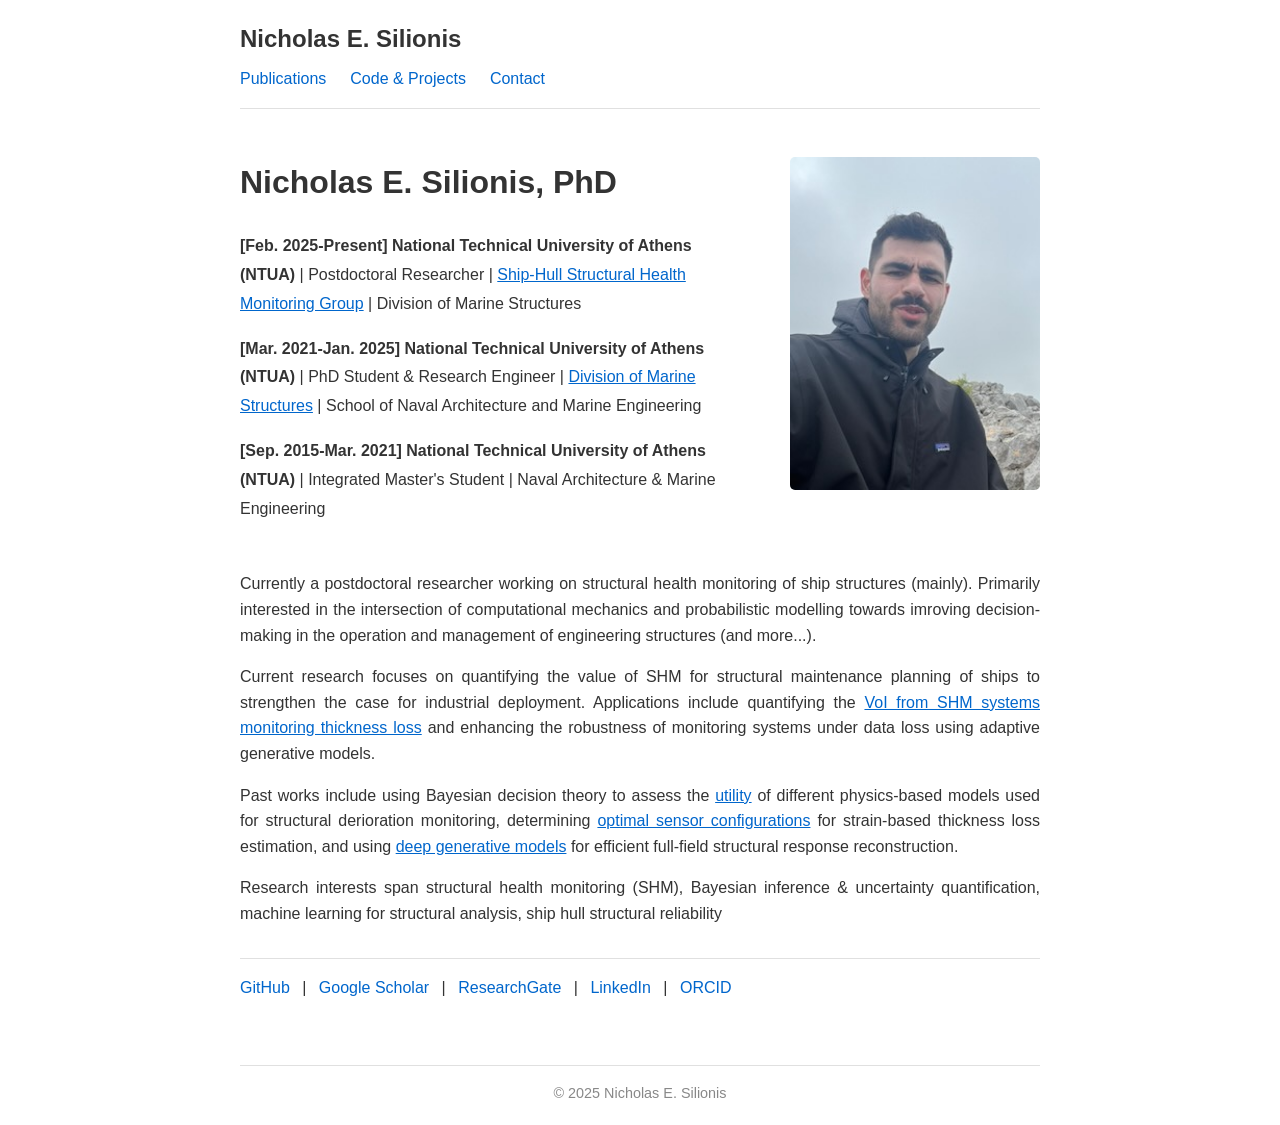
==== index.html @ ab1dcdb2 "Update timeline section and adjust layout for improved readability" ====
<!DOCTYPE html>
<html lang="en">
<head>
    <meta charset="UTF-8">
    <meta name="viewport" content="width=device-width, initial-scale=1.0">
    <title>Nicholas E. Silionis, PhD</title>
    <link rel="stylesheet" href="style.css">
</head>
<body>
    <div class="container">
        <header>
            <h1 class="site-title"><a href="./index.html">Nicholas E. Silionis</a></h1>
            <nav>
                <ul>
                    <li><a href="./publications.html">Publications</a></li>
                    <li><a href="./code.html">Code & Projects</a></li>
                    <li><a href="./contact.html">Contact</a></li>
                </ul>
            </nav>
        </header>

        <main>
            <div style="display: grid; grid-template-columns: 1fr 250px; gap: 3rem; margin-bottom: 2rem;">
                <div>
                    <h1 style="margin-top: 0;">Nicholas E. Silionis, PhD</h1>
                    
                    <section class="timeline">
                        <p><strong>[Feb. 2025-Present] National Technical University of Athens (NTUA)</strong> | Postdoctoral Researcher | <a href="https://www.naval.ntua.gr/en/" target="_blank">Ship-Hull Structural Health Monitoring Group</a> | Division of Marine Structures</p>

                        <p><strong>[Mar. 2021-Jan. 2025] National Technical University of Athens (NTUA)</strong> | PhD Student & Research Engineer | <a href="https://www.naval.ntua.gr/en/" target="_blank">Division of Marine Structures</a> | School of Naval Architecture and Marine Engineering</p>

                        <p><strong>[Sep. 2015-Mar. 2021] National Technical University of Athens (NTUA)</strong> | Integrated Master's Student | Naval Architecture & Marine Engineering</p>
                    </section>
                </div>
                
                <div>
                    <img src="images/prof_pic.jpeg" alt="Nicholas E. Silionis" style="width: 100%; border-radius: 5px; margin-top: 0;">
                </div>
            </div>

            <section class="bio">

            <section class="bio">
                <p>Currently a postdoctoral researcher working on structural health monitoring of ship structures (mainly). Primarily interested in the intersection of computational mechanics and probabilistic modelling towards imroving decision-making in the operation and management of engineering structures (and more...).</p>

                <p>Current research focuses on quantifying the value of SHM for structural maintenance planning of ships to strengthen the case for industrial deployment. Applications include quantifying the <a href="https://arxiv.org/abs/2505.07427" target="_blank">VoI from SHM systems monitoring thickness loss</a> and enhancing the robustness of monitoring systems under data loss using adaptive generative models.</p>
                    
                <p>Past works include using Bayesian decision theory to assess the <a href="https://arxiv.org/abs/2403.02024" target="_blank">utility</a> of different physics-based models used for structural derioration monitoring, determining <a href="https://doi.org/10.1016/j.marstruc.2023.103524" target="_blank">optimal sensor configurations</a> for strain-based thickness loss estimation, and using <a href="https://arxiv.org/abs/2302.08329" target="_blank">deep generative models</a> for efficient full-field structural response reconstruction.</p>
                
                <p>Research interests span structural health monitoring (SHM), Bayesian inference & uncertainty quantification, machine learning for structural analysis, ship hull structural reliability</p>
            </section>

            <section class="links">
                <p>
                    <a href="https://github.com/nsilionis" target="_blank">GitHub</a> |
                    <a href="https://scholar.google.com/citations?user=68Y6lOkAAAAJ&hl=en" target="_blank">Google Scholar</a> |
                    <a href="https://www.researchgate.net/profile/Nicholas-Silionis" target="_blank">ResearchGate</a> |
                    <a href="https://www.linkedin.com/in/nicholas-silionis/" target="_blank">LinkedIn</a> |
                    <a href="https://orcid.org/0000-0003-4139-1725" target="_blank">ORCID</a>
                </p>
            </section>
        </main>

        <footer>
            <p>&copy; 2025 Nicholas E. Silionis</p>
        </footer>
    </div>
</body>
</html>
---- style.css ----
/* Reset and base styles */
* {
    margin: 0;
    padding: 0;
    box-sizing: border-box;
}

body {
    font-family: -apple-system, BlinkMacSystemFont, 'Segoe UI', Roboto, 'Helvetica Neue', Arial, sans-serif;
    line-height: 1.6;
    color: #333;
    background-color: #fff;
    padding: 20px;
}

.container {
    max-width: 800px;
    margin: 0 auto;
}

/* Header and navigation */
header {
    margin-bottom: 3rem;
    border-bottom: 1px solid #e0e0e0;
    padding-bottom: 1rem;
}

.site-title {
    font-size: 1.5rem;
    margin-bottom: 0.5rem;
}

.site-title a {
    text-decoration: none;
    color: #333;
}

nav ul {
    list-style: none;
    display: flex;
    gap: 1.5rem;
}

nav a {
    text-decoration: none;
    color: #0066cc;
}

nav a:hover {
    text-decoration: underline;
}

/* Main content */
main h1 {
    font-size: 2rem;
    margin-bottom: 1.5rem;
    font-weight: 600;
}

main h2 {
    font-size: 1.5rem;
    margin-top: 2rem;
    margin-bottom: 1rem;
    font-weight: 600;
}

main h3 {
    font-size: 1.2rem;
    margin-top: 1.5rem;
    margin-bottom: 0.75rem;
    font-weight: 600;
}

/* Timeline section */
.timeline p {
    margin-bottom: 1rem;
    line-height: 1.8;
}

.timeline strong {
    font-weight: 600;
}

/* Bio section */
.bio {
    margin-top: 2rem;
}

.bio p {
    margin-bottom: 1rem;
    text-align: justify;
}

/* Links section */
.links {
    margin-top: 2rem;
    padding-top: 1rem;
    border-top: 1px solid #e0e0e0;
}

.links a {
    color: #0066cc;
    text-decoration: none;
    margin: 0 0.5rem;
}

.links a:hover {
    text-decoration: underline;
}

.links a:first-child {
    margin-left: 0;
}

/* Publications list */
.publication-item {
    margin-bottom: 1.5rem;
    padding-bottom: 1rem;
    line-height: 1.7;
}

.publication-item:not(:last-child) {
    border-bottom: 1px solid #f0f0f0;
}

.pub-authors {
    font-weight: 500;
}

.pub-title {
    font-style: italic;
    margin: 0.25rem 0;
}

.pub-venue {
    color: #666;
}

.pub-link {
    color: #0066cc;
    text-decoration: none;
    font-size: 0.9rem;
}

.pub-link:hover {
    text-decoration: underline;
}

/* Projects/Code section */
.project-item {
    margin-bottom: 2rem;
    padding-bottom: 1.5rem;
}

.project-item:not(:last-child) {
    border-bottom: 1px solid #e0e0e0;
}

.project-title {
    font-size: 1.3rem;
    margin-bottom: 0.5rem;
}

.project-title a {
    color: #333;
    text-decoration: none;
}

.project-title a:hover {
    color: #0066cc;
}

.project-meta {
    color: #666;
    font-size: 0.9rem;
    margin-bottom: 0.5rem;
}

.project-description {
    margin-top: 0.5rem;
    line-height: 1.7;
}

.project-tags {
    margin-top: 0.75rem;
    font-size: 0.85rem;
}

.tag {
    display: inline-block;
    background-color: #f0f0f0;
    padding: 0.2rem 0.6rem;
    margin-right: 0.5rem;
    margin-top: 0.25rem;
    border-radius: 3px;
    color: #555;
}

/* Contact section */
.contact-info {
    line-height: 2;
}

.contact-info p {
    margin-bottom: 0.5rem;
}

/* Footer */
footer {
    margin-top: 4rem;
    padding-top: 1rem;
    border-top: 1px solid #e0e0e0;
    text-align: center;
    color: #888;
    font-size: 0.9rem;
}

/* Links */
a {
    color: #0066cc;
}

a:hover {
    text-decoration: underline;
}

/* Responsive design */
@media (max-width: 600px) {
    body {
        padding: 10px;
    }

    nav ul {
        flex-direction: column;
        gap: 0.5rem;
    }

    main h1 {
        font-size: 1.5rem;
    }
}
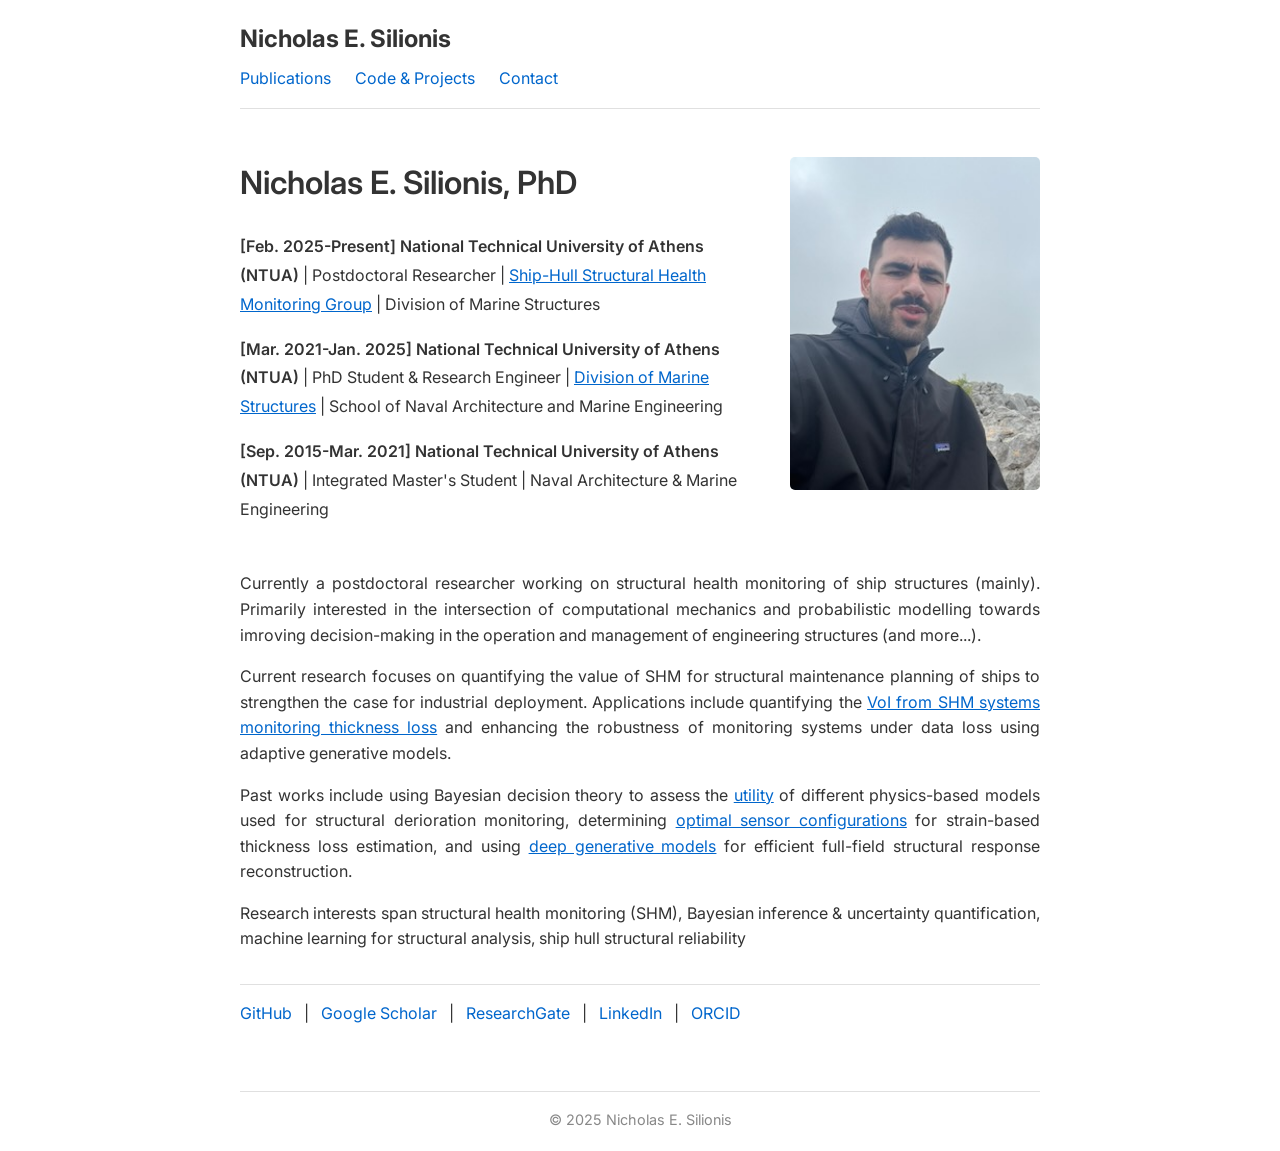
==== commit 619b48b5: "Add Inter font and update styles for improved typography" ====
--- a/index.html
+++ b/index.html
@@ -4,7 +4,11 @@
     <meta charset="UTF-8">
     <meta name="viewport" content="width=device-width, initial-scale=1.0">
     <title>Nicholas E. Silionis, PhD</title>
+    <link rel="preconnect" href="https://fonts.googleapis.com">
+    <link rel="preconnect" href="https://fonts.gstatic.com" crossorigin>
+    <link href="https://fonts.googleapis.com/css2?family=Inter:wght@400;600&display=swap" rel="stylesheet">
     <link rel="stylesheet" href="style.css">
+
 </head>
 <body>
     <div class="container">
--- a/style.css
+++ b/style.css
@@ -6,7 +6,7 @@
 }
 
 body {
-    font-family: -apple-system, BlinkMacSystemFont, 'Segoe UI', Roboto, 'Helvetica Neue', Arial, sans-serif;
+    font-family: 'Inter', -apple-system, BlinkMacSystemFont, sans-serif;
     line-height: 1.6;
     color: #333;
     background-color: #fff;
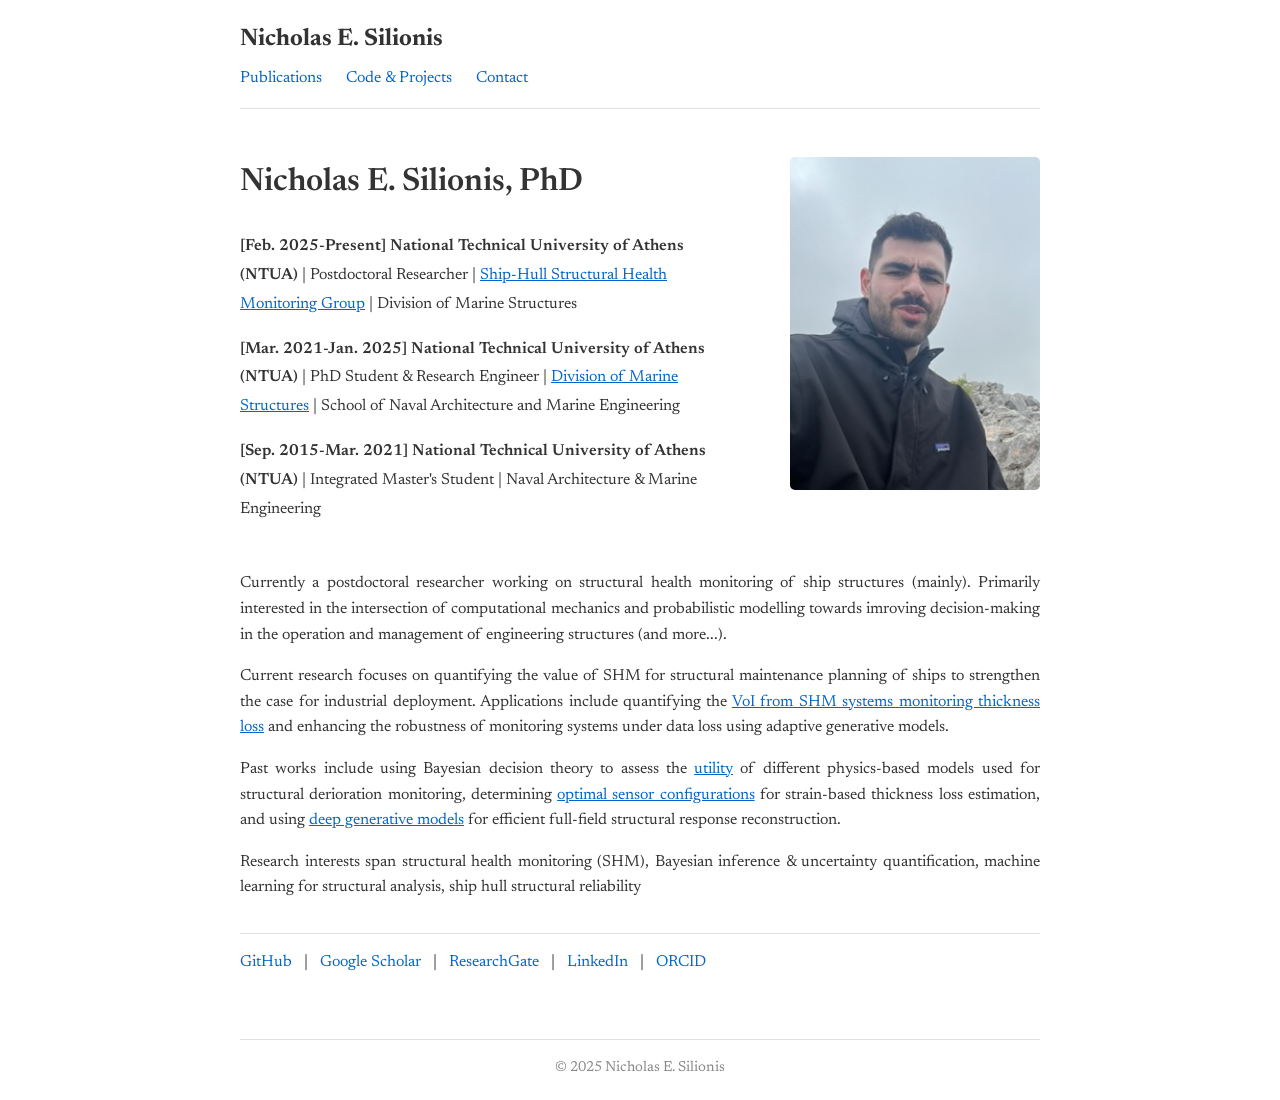
==== commit 6aeb21d4: "Update font to 'Newsreader' for consistency across all pages and adjust body styles for improved rea" ====
--- a/index.html
+++ b/index.html
@@ -6,7 +6,7 @@
     <title>Nicholas E. Silionis, PhD</title>
     <link rel="preconnect" href="https://fonts.googleapis.com">
     <link rel="preconnect" href="https://fonts.gstatic.com" crossorigin>
-    <link href="https://fonts.googleapis.com/css2?family=Inter:wght@400;600&display=swap" rel="stylesheet">
+    <link href="https://fonts.googleapis.com/css2?family=Newsreader:ital,wght@0,400;0,600;1,400&display=swap" rel="stylesheet">
     <link rel="stylesheet" href="style.css">
 
 </head>
--- a/style.css
+++ b/style.css
@@ -6,7 +6,7 @@
 }
 
 body {
-    font-family: 'Inter', -apple-system, BlinkMacSystemFont, sans-serif;
+    font-family: 'Newsreader', Georgia, serif;
     line-height: 1.6;
     color: #333;
     background-color: #fff;
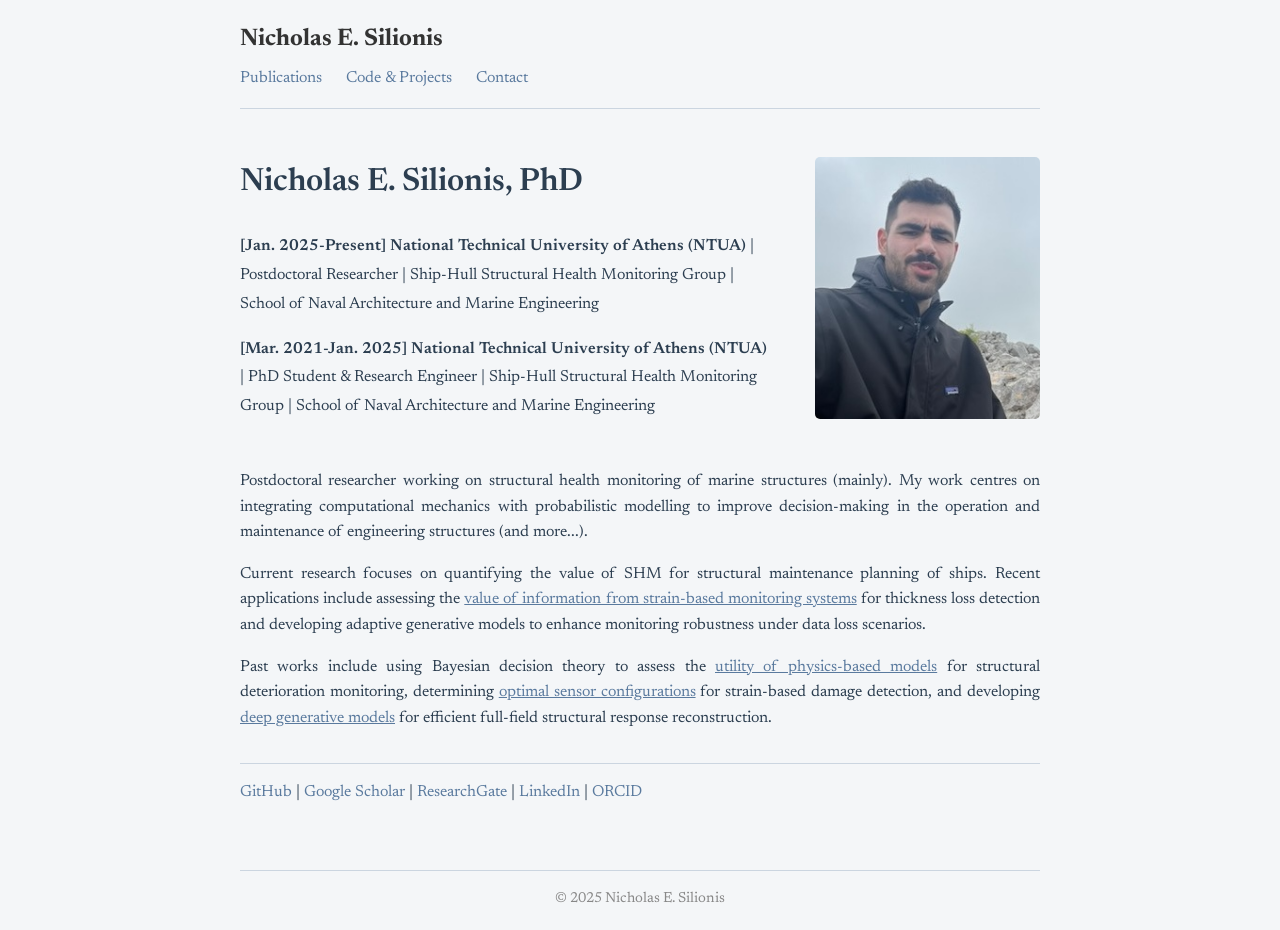
==== commit 6e4bfbb2: "Update timeline and bio sections for clarity and consistency" ====
--- a/index.html
+++ b/index.html
@@ -24,42 +24,36 @@
         </header>
 
         <main>
-            <div style="display: grid; grid-template-columns: 1fr 250px; gap: 3rem; margin-bottom: 2rem;">
+            <div style="display: grid; grid-template-columns: 1fr 225px; gap: 3rem; margin-bottom: 2rem;">
                 <div>
                     <h1 style="margin-top: 0;">Nicholas E. Silionis, PhD</h1>
                     
                     <section class="timeline">
-                        <p><strong>[Feb. 2025-Present] National Technical University of Athens (NTUA)</strong> | Postdoctoral Researcher | <a href="https://www.naval.ntua.gr/en/" target="_blank">Ship-Hull Structural Health Monitoring Group</a> | Division of Marine Structures</p>
+                        <p><strong>[Jan. 2025-Present] National Technical University of Athens (NTUA)</strong> | Postdoctoral Researcher | Ship-Hull Structural Health Monitoring Group | School of Naval Architecture and Marine Engineering</p>
 
-                        <p><strong>[Mar. 2021-Jan. 2025] National Technical University of Athens (NTUA)</strong> | PhD Student & Research Engineer | <a href="https://www.naval.ntua.gr/en/" target="_blank">Division of Marine Structures</a> | School of Naval Architecture and Marine Engineering</p>
-
-                        <p><strong>[Sep. 2015-Mar. 2021] National Technical University of Athens (NTUA)</strong> | Integrated Master's Student | Naval Architecture & Marine Engineering</p>
+                        <p><strong>[Mar. 2021-Jan. 2025] National Technical University of Athens (NTUA)</strong> | PhD Student & Research Engineer | Ship-Hull Structural Health Monitoring Group | School of Naval Architecture and Marine Engineering</p>
                     </section>
                 </div>
                 
                 <div>
-                    <img src="images/prof_pic.jpeg" alt="Nicholas E. Silionis" style="width: 100%; border-radius: 5px; margin-top: 0;">
+                    <img src="images/prof_pic.jpeg" alt="Nicholas E. Silionis" style="width: 100%; border-radius: 5px; margin-top: 0; margin-bottom: 0;">
                 </div>
             </div>
 
-            <section class="bio">
+<section class="bio">
+    <p>Postdoctoral researcher working on structural health monitoring of marine structures (mainly). My work centres on integrating computational mechanics with probabilistic modelling to improve decision-making in the operation and maintenance of engineering structures (and more...).</p>
 
-            <section class="bio">
-                <p>Currently a postdoctoral researcher working on structural health monitoring of ship structures (mainly). Primarily interested in the intersection of computational mechanics and probabilistic modelling towards imroving decision-making in the operation and management of engineering structures (and more...).</p>
-
-                <p>Current research focuses on quantifying the value of SHM for structural maintenance planning of ships to strengthen the case for industrial deployment. Applications include quantifying the <a href="https://arxiv.org/abs/2505.07427" target="_blank">VoI from SHM systems monitoring thickness loss</a> and enhancing the robustness of monitoring systems under data loss using adaptive generative models.</p>
-                    
-                <p>Past works include using Bayesian decision theory to assess the <a href="https://arxiv.org/abs/2403.02024" target="_blank">utility</a> of different physics-based models used for structural derioration monitoring, determining <a href="https://doi.org/10.1016/j.marstruc.2023.103524" target="_blank">optimal sensor configurations</a> for strain-based thickness loss estimation, and using <a href="https://arxiv.org/abs/2302.08329" target="_blank">deep generative models</a> for efficient full-field structural response reconstruction.</p>
-                
-                <p>Research interests span structural health monitoring (SHM), Bayesian inference & uncertainty quantification, machine learning for structural analysis, ship hull structural reliability</p>
-            </section>
+    <p>Current research focuses on quantifying the value of SHM for structural maintenance planning of ships. Recent applications include assessing the <a href="https://arxiv.org/abs/2505.07427" target="_blank">value of information from strain-based monitoring systems</a> for thickness loss detection and developing adaptive generative models to enhance monitoring robustness under data loss scenarios.</p>
+        
+    <p>Past works include using Bayesian decision theory to assess the <a href="https://arxiv.org/abs/2403.02024" target="_blank">utility of physics-based models</a> for structural deterioration monitoring, determining <a href="https://doi.org/10.1016/j.marstruc.2023.103524" target="_blank">optimal sensor configurations</a> for strain-based damage detection, and developing <a href="https://arxiv.org/abs/2302.08329" target="_blank">deep generative models</a> for efficient full-field structural response reconstruction.</p>
+</section>
 
             <section class="links">
                 <p>
                     <a href="https://github.com/nsilionis" target="_blank">GitHub</a> |
                     <a href="https://scholar.google.com/citations?user=68Y6lOkAAAAJ&hl=en" target="_blank">Google Scholar</a> |
                     <a href="https://www.researchgate.net/profile/Nicholas-Silionis" target="_blank">ResearchGate</a> |
-                    <a href="https://www.linkedin.com/in/nicholas-silionis/" target="_blank">LinkedIn</a> |
+                    <a href="https://www.linkedin.com/in/nicholas-silionis-811714197/" target="_blank">LinkedIn</a> |
                     <a href="https://orcid.org/0000-0003-4139-1725" target="_blank">ORCID</a>
                 </p>
             </section>
--- a/style.css
+++ b/style.css
@@ -8,8 +8,8 @@
 body {
     font-family: 'Newsreader', Georgia, serif;
     line-height: 1.6;
-    color: #333;
-    background-color: #fff;
+    color: #2c3e50;  /* Dark slate blue-grey */
+    background-color: #f4f6f8;  /* Light grey-blue background */
     padding: 20px;
 }
 
@@ -21,7 +21,7 @@
 /* Header and navigation */
 header {
     margin-bottom: 3rem;
-    border-bottom: 1px solid #e0e0e0;
+    border-bottom: 1px solid #cbd5e0;  /* Steel blue border */
     padding-bottom: 1rem;
 }
 
@@ -43,7 +43,7 @@
 
 nav a {
     text-decoration: none;
-    color: #0066cc;
+    color: #5a7a9e;
 }
 
 nav a:hover {
@@ -77,6 +77,14 @@
     line-height: 1.8;
 }
 
+.timeline a {
+    color: #5a7a9e;  /* Match navigation colour */
+}
+
+.timeline a:hover {
+    color: #4a6a8e;
+}
+
 .timeline strong {
     font-weight: 600;
 }
@@ -89,22 +97,34 @@
 .bio p {
     margin-bottom: 1rem;
     text-align: justify;
+}
+
+.bio a {
+    color: #5a7a9e;  /* Match navigation colour */
+}
+
+.bio a:hover {
+    color: #4a6a8e;
+}
+
+.bio strong {
+    font-weight: 600;
 }
 
 /* Links section */
 .links {
     margin-top: 2rem;
     padding-top: 1rem;
-    border-top: 1px solid #e0e0e0;
+    border-top: 1px solid #cbd5e0;
 }
 
 .links a {
-    color: #0066cc;
-    text-decoration: none;
-    margin: 0 0.5rem;
+    color: #5a7a9e;
+    text-decoration: none;
 }
 
 .links a:hover {
+    color: #4a6a8e;
     text-decoration: underline;
 }
 
@@ -120,7 +140,7 @@
 }
 
 .publication-item:not(:last-child) {
-    border-bottom: 1px solid #f0f0f0;
+    border-bottom: 1px solid #e2e8f0;
 }
 
 .pub-authors {
@@ -137,7 +157,7 @@
 }
 
 .pub-link {
-    color: #0066cc;
+    color: #5a7a9e;
     text-decoration: none;
     font-size: 0.9rem;
 }
@@ -153,7 +173,7 @@
 }
 
 .project-item:not(:last-child) {
-    border-bottom: 1px solid #e0e0e0;
+    border-bottom: 1px solid #cbd5e0;
 }
 
 .project-title {
@@ -162,12 +182,12 @@
 }
 
 .project-title a {
-    color: #333;
+    color: #333;  /* Keep project titles dark */
     text-decoration: none;
 }
 
 .project-title a:hover {
-    color: #0066cc;
+    color: #5a7a9e;  /* Change to steel blue on hover */
 }
 
 .project-meta {
@@ -188,7 +208,7 @@
 
 .tag {
     display: inline-block;
-    background-color: #f0f0f0;
+    background-color: #e2e8f0;
     padding: 0.2rem 0.6rem;
     margin-right: 0.5rem;
     margin-top: 0.25rem;
@@ -205,11 +225,24 @@
     margin-bottom: 0.5rem;
 }
 
+.contact-info a {
+    color: #5a7a9e;
+    text-decoration: none;
+}
+
+.contact-info a:hover {
+    text-decoration: underline;
+}
+
+.contact-info strong {
+    font-weight: 600;
+}
+
 /* Footer */
 footer {
     margin-top: 4rem;
     padding-top: 1rem;
-    border-top: 1px solid #e0e0e0;
+    border-top: 1px solid #cbd5e0;
     text-align: center;
     color: #888;
     font-size: 0.9rem;
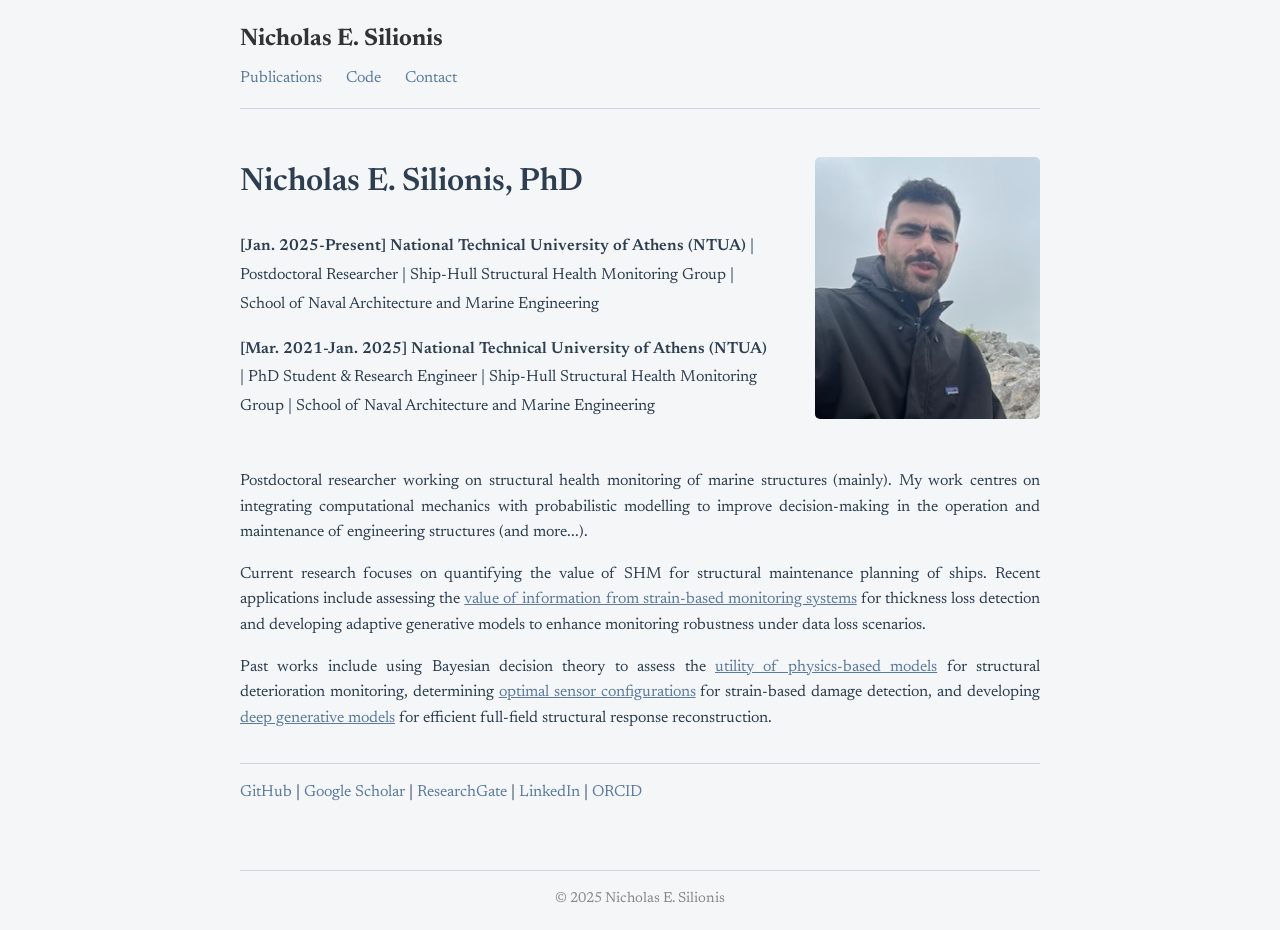
==== commit 9919accc: "Update navigation link text: simplify "Code & Projects" to "Code"" ====
--- a/index.html
+++ b/index.html
@@ -17,7 +17,7 @@
             <nav>
                 <ul>
                     <li><a href="./publications.html">Publications</a></li>
-                    <li><a href="./code.html">Code & Projects</a></li>
+                    <li><a href="./code.html">Code</a></li>
                     <li><a href="./contact.html">Contact</a></li>
                 </ul>
             </nav>
--- a/style.css
+++ b/style.css
@@ -167,9 +167,11 @@
 }
 
 /* Projects/Code section */
+
 .project-item {
     margin-bottom: 2rem;
     padding-bottom: 1.5rem;
+    text-align: justify;
 }
 
 .project-item:not(:last-child) {
@@ -182,7 +184,7 @@
 }
 
 .project-title a {
-    color: #333;  /* Keep project titles dark */
+    color: #5a7a9e;  /* Keep project titles dark */
     text-decoration: none;
 }
 
@@ -191,7 +193,7 @@
 }
 
 .project-meta {
-    color: #666;
+    color: #5a7a9e;
     font-size: 0.9rem;
     margin-bottom: 0.5rem;
 }
@@ -199,6 +201,17 @@
 .project-description {
     margin-top: 0.5rem;
     line-height: 1.7;
+    text-align: justify;
+}
+
+.project-description a {
+    color: #5a7a9e;
+    text-decoration: none;
+}
+
+.project-description a:hover {
+    color: #4a6a8e;
+    text-decoration: underline;
 }
 
 .project-tags {
@@ -223,6 +236,7 @@
 
 .contact-info p {
     margin-bottom: 0.5rem;
+    text-align: justify;
 }
 
 .contact-info a {
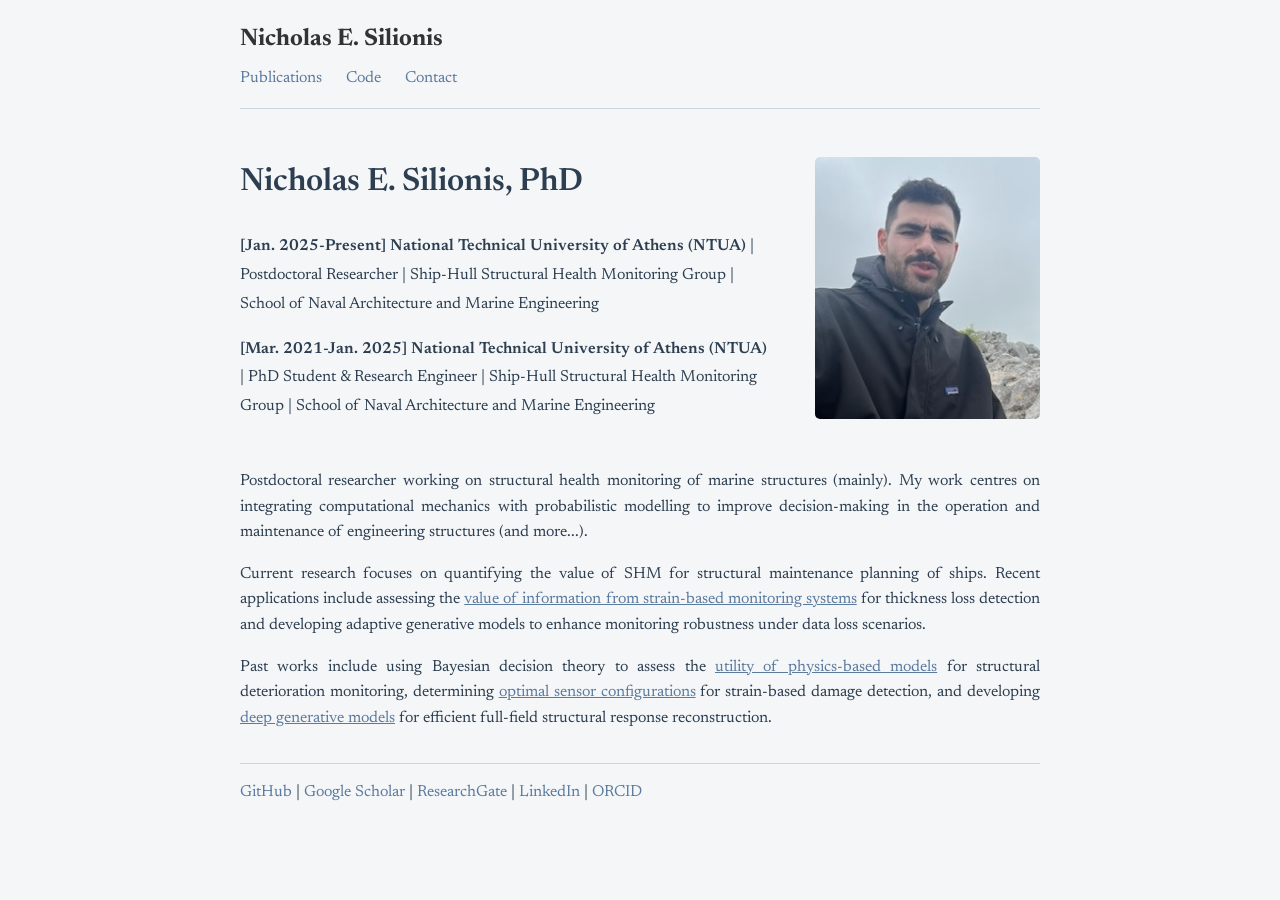
==== commit 6ebd81d9: "Remove footer section from code, contact, and index pages" ====
--- a/index.html
+++ b/index.html
@@ -58,10 +58,11 @@
                 </p>
             </section>
         </main>
-
+    <!--
         <footer>
             <p>&copy; 2025 Nicholas E. Silionis</p>
         </footer>
+    -->
     </div>
 </body>
 </html>
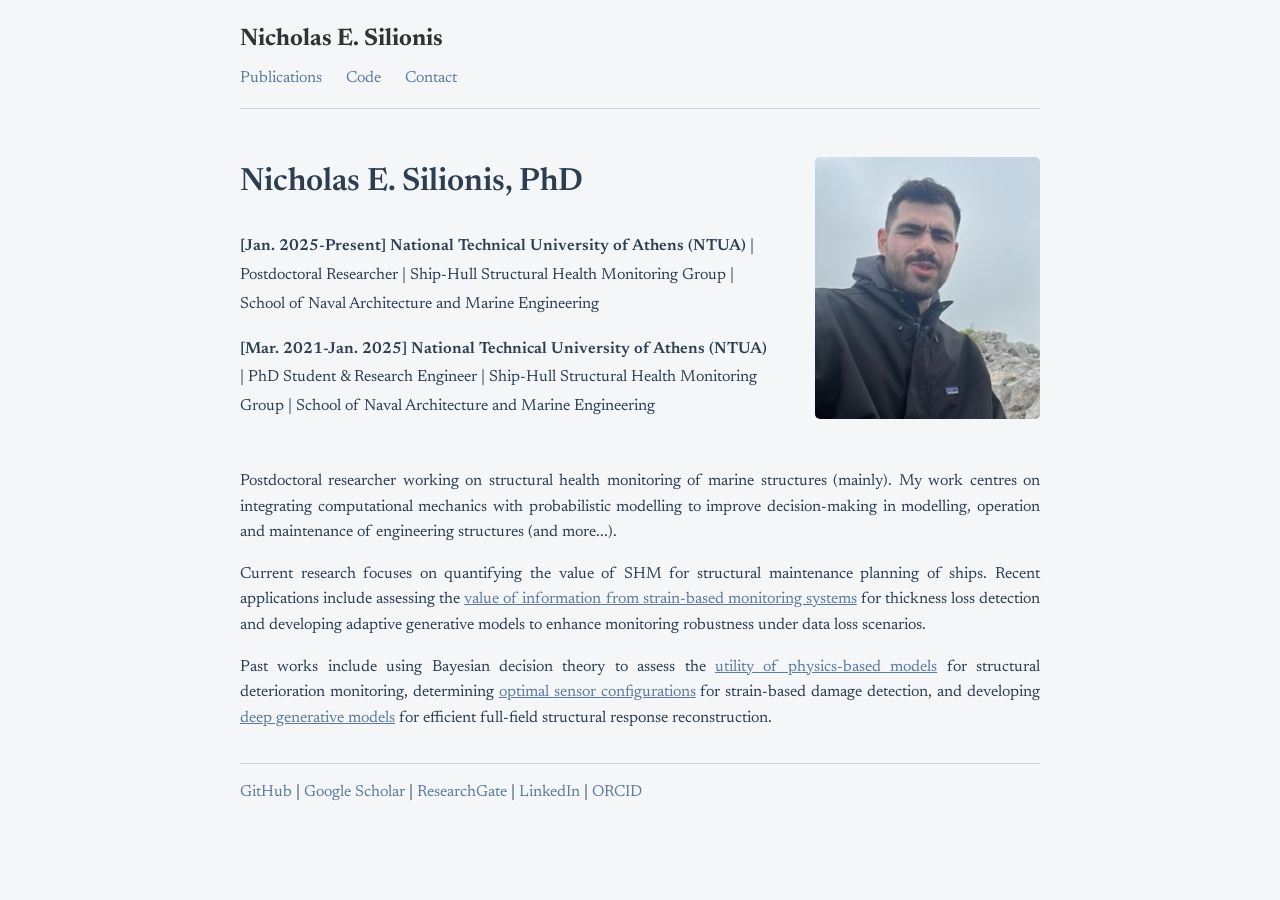
==== commit 6f42bdc6: "Fix wording in bio section for clarity in decision-making context" ====
--- a/index.html
+++ b/index.html
@@ -41,7 +41,7 @@
             </div>
 
 <section class="bio">
-    <p>Postdoctoral researcher working on structural health monitoring of marine structures (mainly). My work centres on integrating computational mechanics with probabilistic modelling to improve decision-making in the operation and maintenance of engineering structures (and more...).</p>
+    <p>Postdoctoral researcher working on structural health monitoring of marine structures (mainly). My work centres on integrating computational mechanics with probabilistic modelling to improve decision-making in modelling, operation and maintenance of engineering structures (and more...).</p>
 
     <p>Current research focuses on quantifying the value of SHM for structural maintenance planning of ships. Recent applications include assessing the <a href="https://arxiv.org/abs/2505.07427" target="_blank">value of information from strain-based monitoring systems</a> for thickness loss detection and developing adaptive generative models to enhance monitoring robustness under data loss scenarios.</p>
         
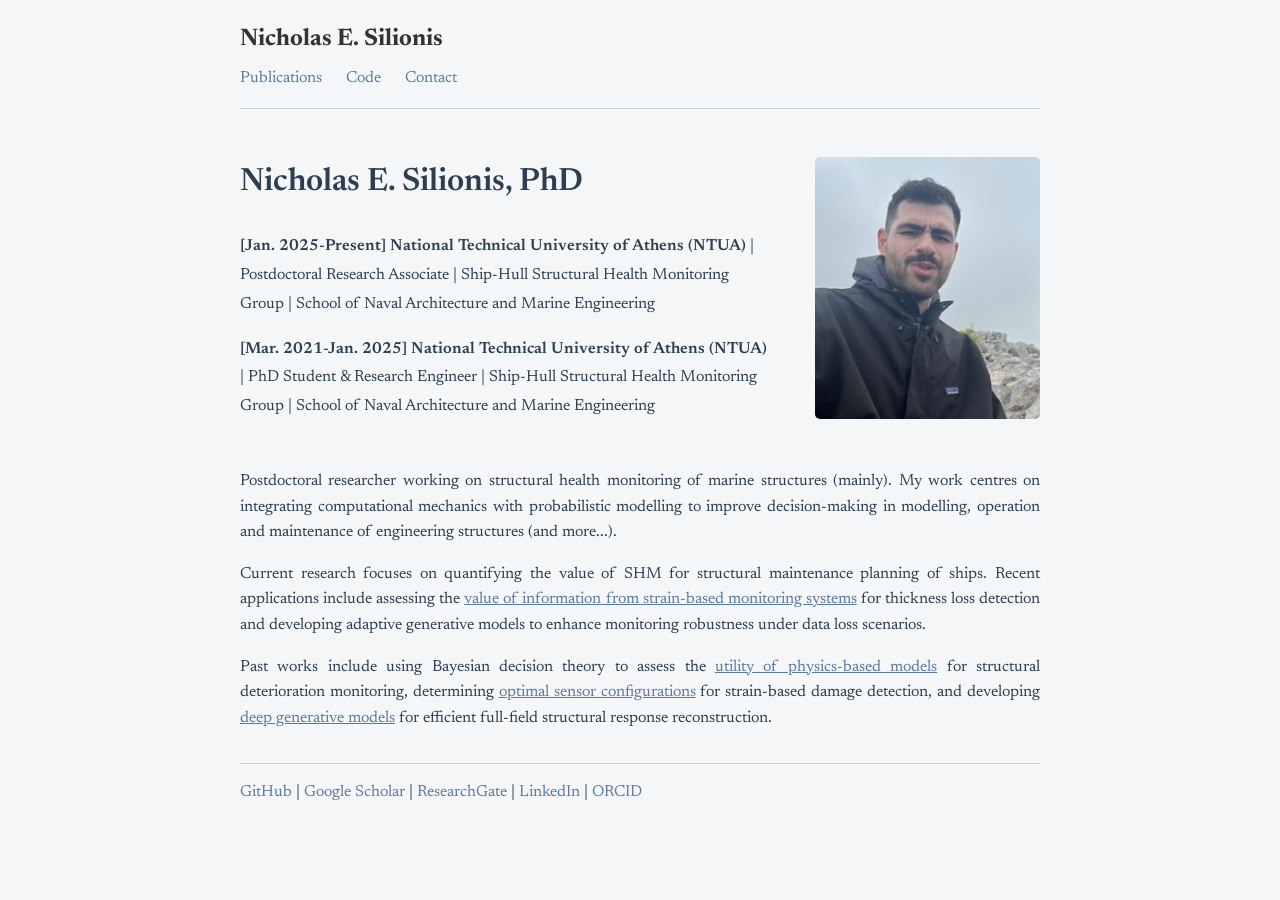
==== commit c4d13a06: "Update file permissions for HTML, CSS, and image files" ====
--- a/index.html
+++ b/index.html
@@ -29,7 +29,7 @@
                     <h1 style="margin-top: 0;">Nicholas E. Silionis, PhD</h1>
                     
                     <section class="timeline">
-                        <p><strong>[Jan. 2025-Present] National Technical University of Athens (NTUA)</strong> | Postdoctoral Researcher | Ship-Hull Structural Health Monitoring Group | School of Naval Architecture and Marine Engineering</p>
+                        <p><strong>[Jan. 2025-Present] National Technical University of Athens (NTUA)</strong> | Postdoctoral Research Associate | Ship-Hull Structural Health Monitoring Group | School of Naval Architecture and Marine Engineering</p>
 
                         <p><strong>[Mar. 2021-Jan. 2025] National Technical University of Athens (NTUA)</strong> | PhD Student & Research Engineer | Ship-Hull Structural Health Monitoring Group | School of Naval Architecture and Marine Engineering</p>
                     </section>
--- a/style.css
+++ b/style.css
@@ -184,12 +184,23 @@
 }
 
 .project-title a {
-    color: #5a7a9e;  /* Keep project titles dark */
+    color: #5a7a9e;
     text-decoration: none;
 }
 
 .project-title a:hover {
-    color: #5a7a9e;  /* Change to steel blue on hover */
+    color: #5a7a9e;
+}
+
+.github-link {
+    font-size: 0.85em;
+    vertical-align: middle;
+    margin-left: 0.3rem;
+    opacity: 0.6;
+}
+
+.github-link:hover {
+    opacity: 1;
 }
 
 .project-meta {
